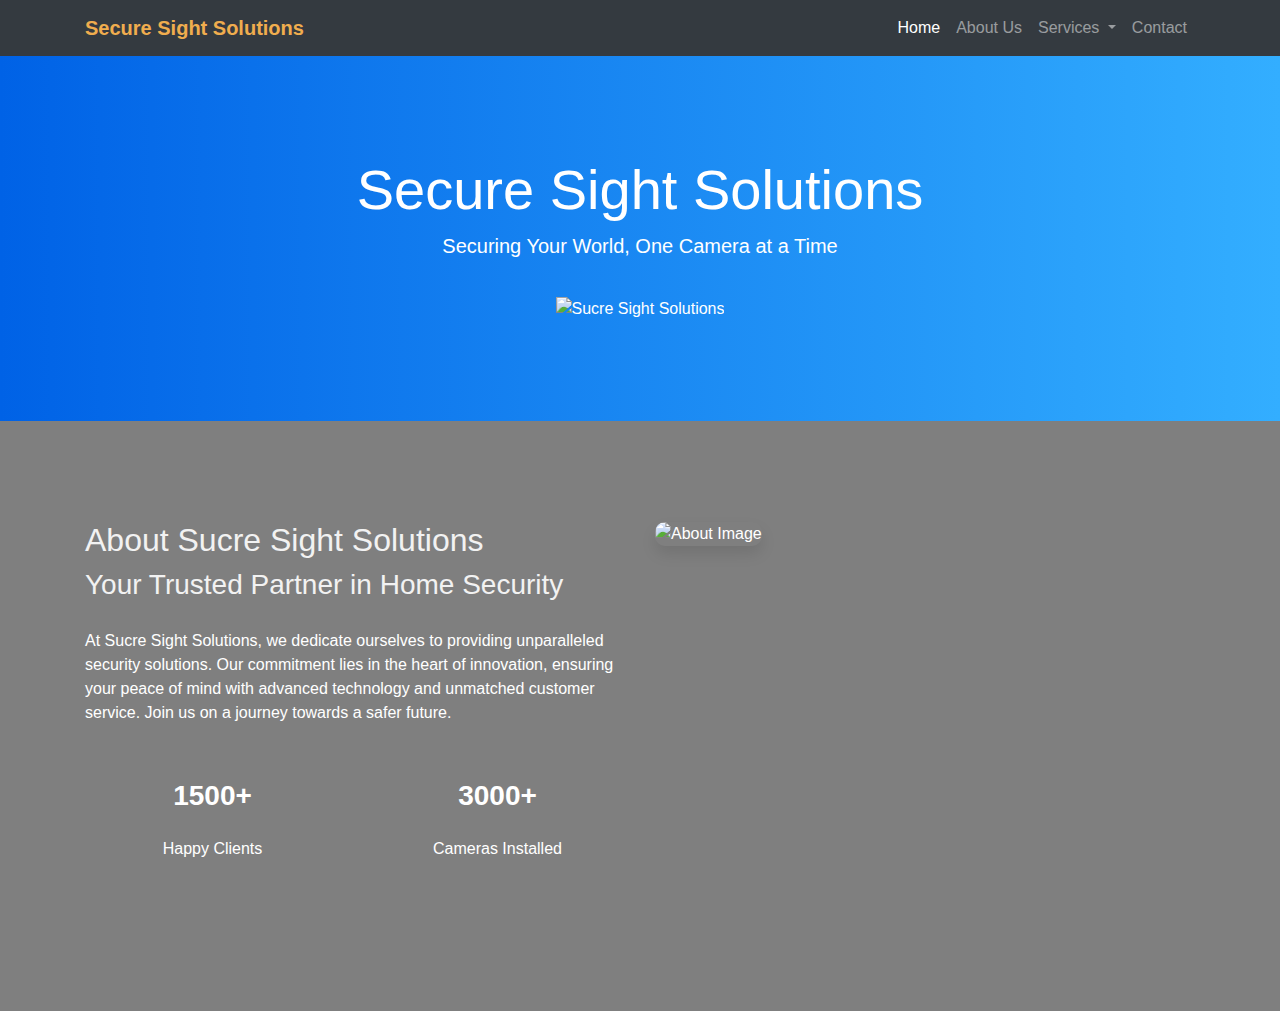
==== index.html @ 3a3e3e99 "Add files via upload" ====
<!DOCTYPE html>
<!--[if lt IE 7]>      <html class="no-js lt-ie9 lt-ie8 lt-ie7"> <![endif]-->
<!--[if IE 7]>         <html class="no-js lt-ie9 lt-ie8"> <![endif]-->
<!--[if IE 8]>         <html class="no-js lt-ie9"> <![endif]-->
<!--[if gt IE 8]>      <html class="no-js"> <!--<![endif]-->
<html>
    <head>
        <meta charset="utf-8">
        <meta http-equiv="X-UA-Compatible" content="IE=edge">
        <title>Homepage</title>
        <meta name="description" content="">
        <meta name="viewport" content="width=device-width, initial-scale=1">
        <link rel="stylesheet" href="style.css">
        <link rel="stylesheet" href="https://stackpath.bootstrapcdn.com/bootstrap/4.5.2/css/bootstrap.min.css">

    </head>
    <body>

        <nav class="navbar navbar-expand-lg navbar-dark bg-dark sticky-top">
        <div class="container">
            <a class="navbar-brand" href="#">Secure Sight Solutions</a>
            <button class="navbar-toggler" type="button" data-toggle="collapse" data-target="#navbarNavAltMarkup" aria-controls="navbarNavAltMarkup" aria-expanded="false" aria-label="Toggle navigation">
            <span class="navbar-toggler-icon"></span>
            </button>
            <div class="collapse navbar-collapse" id="navbarNavAltMarkup">
            <div class="navbar-nav ml-auto">
                <a class="nav-item nav-link active" href="#">Home <span class="sr-only">(current)</span></a>
                <a class="nav-item nav-link" href="#">About Us</a>
                <li class="nav-item dropdown">
                <a class="nav-link dropdown-toggle" href="#" id="navbarDropdownMenuLink" role="button" data-toggle="dropdown" aria-haspopup="true" aria-expanded="false">
                    Services
                </a>
                <div class="dropdown-menu" aria-labelledby="navbarDropdownMenuLink">
                    <a class="dropdown-item" href="#">Installation</a>
                    <a class="dropdown-item" href="#">Maintenance</a>
                    <a class="dropdown-item" href="#">Consultation</a>
                </div>
                </li>
                <a class="nav-item nav-link" href="#">Contact</a>
            </div>
            </div>
        </div>
        </nav>
<header class="hero-section">
  <div class="container text-center">
    <h1 class="display-4">Secure Sight Solutions</h1>
    <p class="lead">Securing Your World, One Camera at a Time</p>
    <img src="your-image-url.jpg" alt="Sucre Sight Solutions" class="img-fluid">
  </div>
</header>

<section id="about" class="about-section">
  <div class="container">
    <div class="row">
      <div class="col-lg-6 d-flex flex-column justify-content-center about-content">
        <h2>About Sucre Sight Solutions</h2>
        <h3>Your Trusted Partner in Home Security</h3>
        <p>At Sucre Sight Solutions, we dedicate ourselves to providing unparalleled security solutions. Our commitment lies in the heart of innovation, ensuring your peace of mind with advanced technology and unmatched customer service. Join us on a journey towards a safer future.</p>
        <div class="row counters">
          <div class="col">
            <i class="fas fa-user-shield fa-2x"></i>
            <div class="count-data">1500+</div>
            <p>Happy Clients</p>
          </div>
          <div class="col">
            <i class="fas fa-video fa-2x"></i>
            <div class="count-data">3000+</div>
            <p>Cameras Installed</p>
          </div>
        </div>
      </div>
      <div class="col-lg-6 about-img">
        <img src="path-to-your-image.jpg" alt="About Image" class="img-fluid">
      </div>
    </div>
  </div>
</section>



    


            
    <script src="https://code.jquery.com/jquery-3.5.1.slim.min.js"></script>
    <script src="https://cdn.jsdelivr.net/npm/@popperjs/core@2.5.2/dist/umd/popper.min.js"></script>
    <script src="https://stackpath.bootstrapcdn.com/bootstrap/4.5.2/js/bootstrap.min.js">

</script>    </body>
</html>
---- style.css ----
.navbar-brand {
    font-weight: bold;
    color: #f0ad4e !important;
    /* Customize the brand color */
}

.nav-link {
    font-weight: 500;
}

.navbar-dark .navbar-nav .nav-link {
    color: rgba(255, 255, 255, .8);
}

.navbar-dark .navbar-nav .nav-link:hover,
.navbar-dark .navbar-nav .nav-link:focus {
    color: rgba(255, 255, 255, .9);
}

.dropdown-menu {
    border: 0;
    box-shadow: 0 4px 8px rgba(0, 0, 0, .1);
}

.hero-section {
    padding: 100px 0;
    background: #007bff;
    /* Fallback color */
    background: linear-gradient(to right, #0062E6, #33AEFF);
    color: #fff;
}

.hero-section img {
    max-width: 100%;
    height: auto;
    margin-top: 20px;
}

@media (max-width: 768px) {
    .hero-section {
        padding: 50px 0;
    }
}

#hero {
    background: url('your-image-url.jpg') no-repeat center center;
    background-size: cover;
    height: 100vh;
    color: #fff;
}

.container {
    max-width: 900px;
}

.display-4,
.lead {
    color: #fff;
}

.btn-primary {
    background-color: #007bff;
    border: none;
    padding: 10px 20px;
}

.about-section {
    background: linear-gradient(rgba(0, 0, 0, 0.5), rgba(0, 0, 0, 0.5)), url('path-to-your-background-image.jpg') fixed center center;
    background-size: cover;
    padding: 100px 0;
    color: #fff;
}

.about-content h2,
.about-content h3 {
    color: #f2f2f2;
}

.about-content p {
    margin: 20px 0;
    font-size: 16px;
    line-height: 24px;
}

.counters {
    padding: 20px 0;
    display: flex;
}

.counters .col {
    text-align: center;
    margin: 10px 0;
}

.counters .col i {
    color: #f2f2f2;
    margin-bottom: 10px;
}

.count-data {
    font-size: 28px;
    font-weight: bold;
}

.about-img img {
    max-width: 100%;
    border-radius: 10px;
    box-shadow: 0 8px 15px rgba(0, 0, 0, 0.1);
}
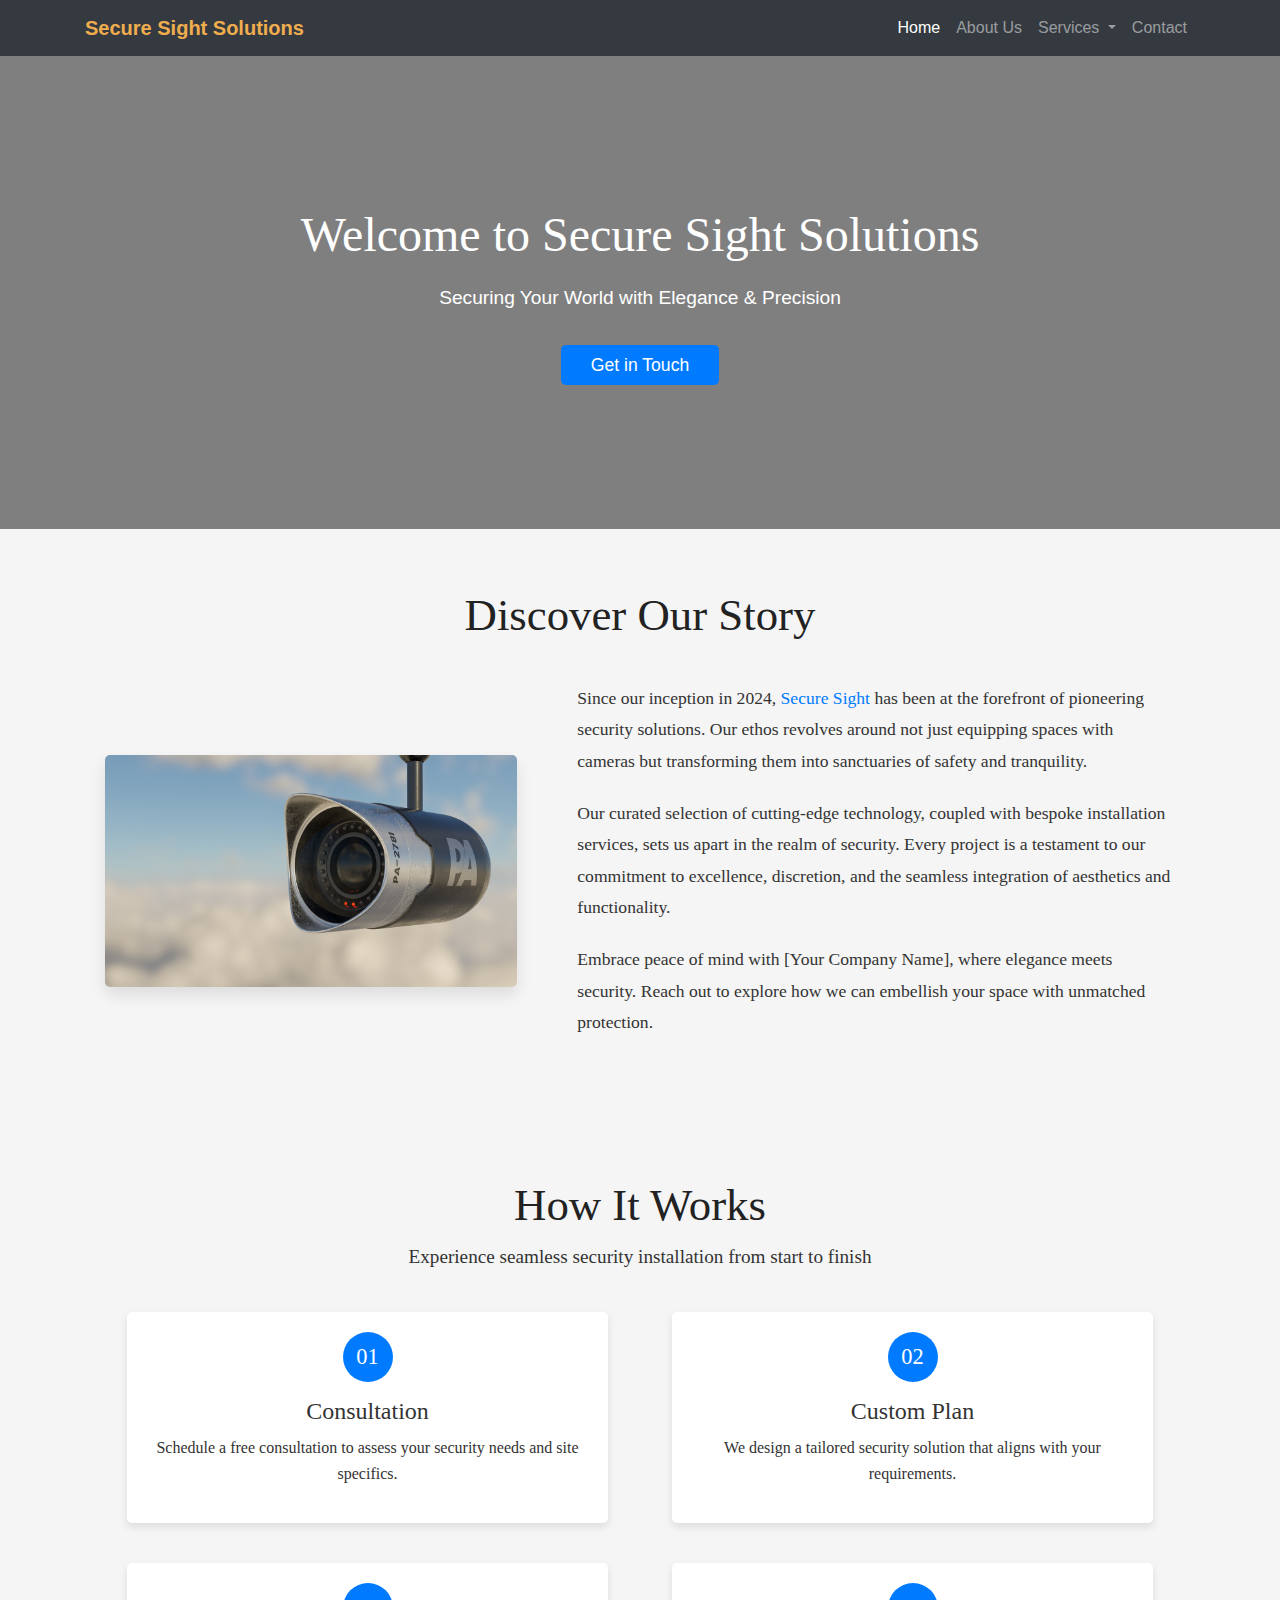
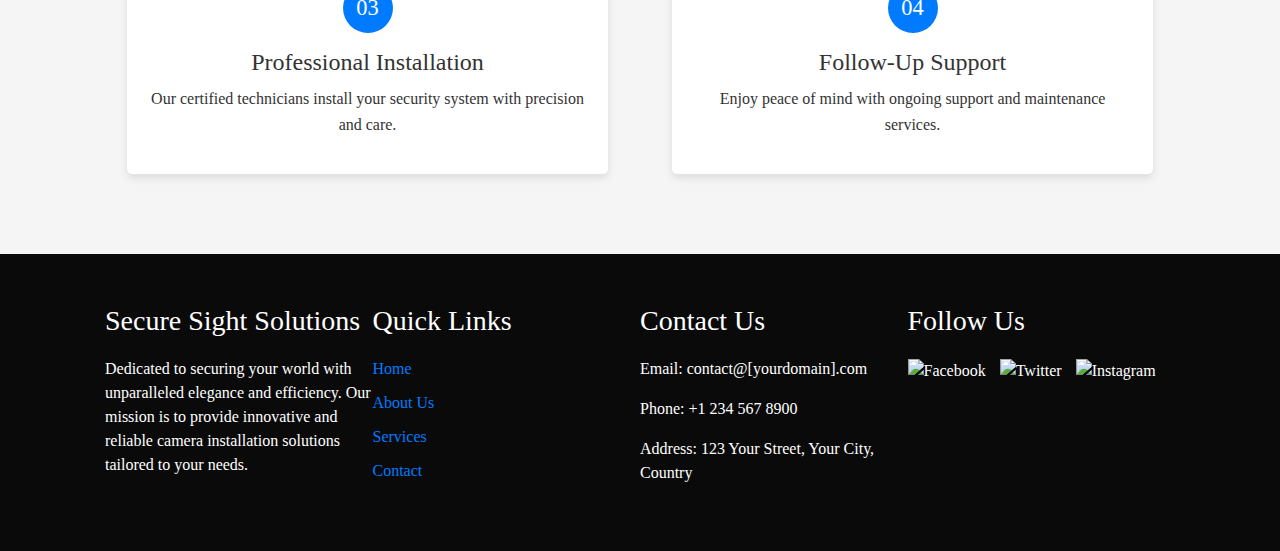
==== commit ad92b58e: "Add files via upload" ====
--- a/index.html
+++ b/index.html
@@ -41,41 +41,100 @@
             </div>
         </div>
         </nav>
-<header class="hero-section">
-  <div class="container text-center">
-    <h1 class="display-4">Secure Sight Solutions</h1>
-    <p class="lead">Securing Your World, One Camera at a Time</p>
-    <img src="your-image-url.jpg" alt="Sucre Sight Solutions" class="img-fluid">
+<section class="elegant-hero-section">
+  <div class="elegant-hero-container">
+    <div class="elegant-hero-content">
+      <h1>Welcome to Secure Sight Solutions</h1>
+      <p>Securing Your World with Elegance & Precision</p>
+      <a href="#contact" class="hero-cta">Get in Touch</a>
+    </div>
   </div>
-</header>
+</section>
 
-<section id="about" class="about-section">
-  <div class="container">
-    <div class="row">
-      <div class="col-lg-6 d-flex flex-column justify-content-center about-content">
-        <h2>About Sucre Sight Solutions</h2>
-        <h3>Your Trusted Partner in Home Security</h3>
-        <p>At Sucre Sight Solutions, we dedicate ourselves to providing unparalleled security solutions. Our commitment lies in the heart of innovation, ensuring your peace of mind with advanced technology and unmatched customer service. Join us on a journey towards a safer future.</p>
-        <div class="row counters">
-          <div class="col">
-            <i class="fas fa-user-shield fa-2x"></i>
-            <div class="count-data">1500+</div>
-            <p>Happy Clients</p>
-          </div>
-          <div class="col">
-            <i class="fas fa-video fa-2x"></i>
-            <div class="count-data">3000+</div>
-            <p>Cameras Installed</p>
-          </div>
-        </div>
+
+
+<section class="elegant-about-section">
+  <div class="elegant-container">
+    <div class="elegant-about-header">
+      <h2>Discover Our Story</h2>
+    </div>
+    <div class="elegant-about-body">
+      <div class="elegant-about-img">
+        <img src="cctv.jpg" alt="Premium Camera Installation">
       </div>
-      <div class="col-lg-6 about-img">
-        <img src="path-to-your-image.jpg" alt="About Image" class="img-fluid">
+      <div class="elegant-about-text">
+        <p>Since our inception in 2024, <strong>Secure Sight</strong> has been at the forefront of pioneering security solutions. Our ethos revolves around not just equipping spaces with cameras but transforming them into sanctuaries of safety and tranquility.</p>
+        <p>Our curated selection of cutting-edge technology, coupled with bespoke installation services, sets us apart in the realm of security. Every project is a testament to our commitment to excellence, discretion, and the seamless integration of aesthetics and functionality.</p>
+        <p>Embrace peace of mind with [Your Company Name], where elegance meets security. Reach out to explore how we can embellish your space with unmatched protection.</p>
       </div>
     </div>
   </div>
 </section>
 
+
+<section class="elegant-how-it-works-section">
+  <div class="elegant-container">
+    <div class="elegant-section-header">
+      <h2>How It Works</h2>
+      <p>Experience seamless security installation from start to finish</p>
+    </div>
+    <div class="elegant-steps-container">
+      <div class="elegant-step">
+        <span class="step-number">01</span>
+        <h3>Consultation</h3>
+        <p>Schedule a free consultation to assess your security needs and site specifics.</p>
+      </div>
+      <div class="elegant-step">
+        <span class="step-number">02</span>
+        <h3>Custom Plan</h3>
+        <p>We design a tailored security solution that aligns with your requirements.</p>
+      </div>
+      <div class="elegant-step">
+        <span class="step-number">03</span>
+        <h3>Professional Installation</h3>
+        <p>Our certified technicians install your security system with precision and care.</p>
+      </div>
+      <div class="elegant-step">
+        <span class="step-number">04</span>
+        <h3>Follow-Up Support</h3>
+        <p>Enjoy peace of mind with ongoing support and maintenance services.</p>
+      </div>
+    </div>
+  </div>
+</section>
+
+
+<footer class="elegant-footer">
+  <div class="footer-container">
+    <div class="footer-about">
+      <h3>Secure Sight Solutions</h3>
+      <p>Dedicated to securing your world with unparalleled elegance and efficiency. Our mission is to provide innovative and reliable camera installation solutions tailored to your needs.</p>
+    </div>
+    <div class="footer-links">
+      <h3>Quick Links</h3>
+      <ul>
+        <li><a href="#home">Home</a></li>
+        <li><a href="#about">About Us</a></li>
+        <li><a href="#services">Services</a></li>
+        <li><a href="#contact">Contact</a></li>
+      </ul>
+    </div>
+    <div class="footer-contact">
+      <h3>Contact Us</h3>
+      <p>Email: contact@[yourdomain].com</p>
+      <p>Phone: +1 234 567 8900</p>
+      <p>Address: 123 Your Street, Your City, Country</p>
+    </div>
+    <div class="footer-social">
+      <h3>Follow Us</h3>
+      <div class="social-icons">
+        <a href="#facebook" class="facebook-icon"><img src="path-to-facebook-icon.png" alt="Facebook"></a>
+        <a href="#twitter" class="twitter-icon"><img src="path-to-twitter-icon.png" alt="Twitter"></a>
+        <a href="#instagram" class="instagram-icon"><img src="path-to-instagram-icon.png" alt="Instagram"></a>
+      </div>
+    </div>
+  </div>
+</footer>
 
 
     
--- a/style.css
+++ b/style.css
@@ -22,88 +22,294 @@
     box-shadow: 0 4px 8px rgba(0, 0, 0, .1);
 }
 
-.hero-section {
-    padding: 100px 0;
-    background: #007bff;
-    /* Fallback color */
-    background: linear-gradient(to right, #0062E6, #33AEFF);
-    color: #fff;
-}
-
-.hero-section img {
+/* hero section */
+.elegant-hero-section {
+    background: url('path-to-your-hero-background.jpg') no-repeat center center/cover;
+    color: #ffffff;
+    text-align: center;
+    padding: 150px 0;
+    position: relative;
+}
+
+.elegant-hero-section::before {
+    content: '';
+    position: absolute;
+    top: 0;
+    right: 0;
+    bottom: 0;
+    left: 0;
+    background: rgba(0, 0, 0, 0.5);
+    /* Dark overlay for better readability */
+}
+
+.elegant-hero-container {
+    position: relative;
+    z-index: 1;
+    max-width: 1100px;
+    margin: auto;
+    padding: 0 15px;
+}
+
+.elegant-hero-content h1 {
+    font-family: 'Georgia', serif;
+    font-size: 3rem;
+    margin-bottom: 20px;
+}
+
+.elegant-hero-content p {
+    font-size: 1.2rem;
+    margin-bottom: 40px;
+    font-weight: 300;
+}
+
+.hero-cta {
+    font-size: 1.1rem;
+    background-color: #007bff;
+    /* Accent color */
+    color: #ffffff;
+    padding: 10px 30px;
+    border-radius: 5px;
+    text-decoration: none;
+    transition: background-color 0.3s ease;
+}
+
+.hero-cta:hover {
+    background-color: #0056b3;
+    /* Darker shade for hover effect */
+}
+
+@media screen and (max-width: 768px) {
+    .elegant-hero-content h1 {
+        font-size: 2.5rem;
+    }
+
+    .elegant-hero-content p {
+        font-size: 1rem;
+    }
+}
+
+/* About Section */
+.elegant-about-section {
+    background-color: #f5f5f5;
+    /* Soft, elegant background */
+    color: #333;
+    /* Soft contrast for readability */
+    padding: 60px 0;
+    font-family: 'Georgia', serif;
+    /* High-quality, elegant font */
+}
+
+.elegant-container {
+    max-width: 1100px;
+    margin: auto;
+    padding: 0 15px;
+}
+
+.elegant-about-header h2 {
+    font-size: 2.8rem;
+    margin-bottom: 40px;
+    text-align: center;
+    color: #222;
+    /* Darker shade for emphasis */
+}
+
+.elegant-about-body {
+    display: flex;
+    align-items: center;
+    gap: 60px;
+}
+
+.elegant-about-img img {
     max-width: 100%;
+    border-radius: 5px;
+    /* Subtle rounding for a refined look */
+    box-shadow: 0 8px 16px rgba(0, 0, 0, 0.1);
+    /* Soft shadow for depth */
+}
+
+.elegant-about-text p {
+    font-size: 1.1rem;
+    line-height: 1.8;
+    margin-bottom: 20px;
+}
+
+.elegant-about-text p strong {
+    font-weight: normal;
+    color: #007bff;
+    /* Accent color for brand elements */
+}
+
+@media screen and (max-width: 992px) {
+    .elegant-about-body {
+        flex-direction: column;
+        text-align: center;
+    }
+
+    .elegant-about-img {
+        margin-bottom: 30px;
+    }
+}
+
+/* How it works */
+
+.elegant-how-it-works-section {
+    background-color: #f5f5f5;
+    color: #333;
+    padding: 60px 0;
+    font-family: 'Georgia', serif;
+}
+
+.elegant-container {
+    max-width: 1100px;
+    margin: auto;
+    padding: 0 15px;
+}
+
+.elegant-section-header h2 {
+    font-size: 2.8rem;
+    color: #222;
+    text-align: center;
+    margin-bottom: 10px;
+}
+
+.elegant-section-header p {
+    font-size: 1.2rem;
+    text-align: center;
+    margin-bottom: 40px;
+}
+
+.elegant-steps-container {
+    display: flex;
+    flex-wrap: wrap;
+    justify-content: space-around;
+    gap: 20px;
+}
+
+.elegant-step {
+    flex-basis: 45%;
+    /* Adjust based on preference */
+    text-align: center;
+    padding: 20px;
+    background-color: #ffffff;
+    border-radius: 5px;
+    box-shadow: 0 4px 8px rgba(0, 0, 0, 0.1);
+    margin-bottom: 20px;
+}
+
+.step-number {
+    display: inline-block;
+    width: 50px;
+    height: 50px;
+    line-height: 50px;
+    border-radius: 50%;
+    background-color: #007bff;
+    /* Accent color */
+    color: #ffffff;
+    font-size: 1.4rem;
+    margin-bottom: 15px;
+}
+
+.elegant-step h3 {
+    font-size: 1.5rem;
+    margin-bottom: 10px;
+}
+
+.elegant-step p {
+    font-size: 1rem;
+    line-height: 1.6;
+}
+
+@media screen and (max-width: 768px) {
+    .elegant-steps-container {
+        flex-direction: column;
+        align-items: center;
+    }
+
+    .elegant-step {
+        flex-basis: 80%;
+        /* Adjust for mobile */
+    }
+}
+
+/*footer*/
+
+.elegant-footer {
+    background-color: #0A0A0A;
+    color: #FFFFFF;
+    padding: 50px 0;
+    font-family: 'Georgia', serif;
+}
+
+.footer-container {
+    display: flex;
+    justify-content: space-between;
+    max-width: 1100px;
+    margin: auto;
+    padding: 0 15px;
+}
+
+.footer-about,
+.footer-links,
+.footer-contact,
+.footer-social {
+    flex: 1;
+}
+
+.footer-about h3,
+.footer-links h3,
+.footer-contact h3,
+.footer-social h3 {
+    margin-bottom: 20px;
+    color: #FFFFFF;
+}
+
+.footer-links ul,
+.footer-social .social-icons {
+    list-style: none;
+    padding: 0;
+}
+
+.footer-links ul li,
+.footer-social .social-icons a {
+    margin-bottom: 10px;
+    color: #FFFFFF;
+    text-decoration: none;
+    transition: color 0.3s ease;
+}
+
+.footer-social .social-icons a {
+    display: inline-block;
+    margin-right: 10px;
+}
+
+.footer-social .social-icons img {
+    width: 24px;
+    /* Adjust based on your icon size */
     height: auto;
-    margin-top: 20px;
-}
-
-@media (max-width: 768px) {
-    .hero-section {
-        padding: 50px 0;
-    }
-}
-
-#hero {
-    background: url('your-image-url.jpg') no-repeat center center;
-    background-size: cover;
-    height: 100vh;
-    color: #fff;
-}
-
-.container {
-    max-width: 900px;
-}
-
-.display-4,
-.lead {
-    color: #fff;
-}
-
-.btn-primary {
-    background-color: #007bff;
-    border: none;
-    padding: 10px 20px;
-}
-
-.about-section {
-    background: linear-gradient(rgba(0, 0, 0, 0.5), rgba(0, 0, 0, 0.5)), url('path-to-your-background-image.jpg') fixed center center;
-    background-size: cover;
-    padding: 100px 0;
-    color: #fff;
-}
-
-.about-content h2,
-.about-content h3 {
-    color: #f2f2f2;
-}
-
-.about-content p {
-    margin: 20px 0;
-    font-size: 16px;
-    line-height: 24px;
-}
-
-.counters {
-    padding: 20px 0;
-    display: flex;
-}
-
-.counters .col {
-    text-align: center;
-    margin: 10px 0;
-}
-
-.counters .col i {
-    color: #f2f2f2;
-    margin-bottom: 10px;
-}
-
-.count-data {
-    font-size: 28px;
-    font-weight: bold;
-}
-
-.about-img img {
-    max-width: 100%;
-    border-radius: 10px;
-    box-shadow: 0 8px 15px rgba(0, 0, 0, 0.1);
+}
+
+.footer-links ul li a:hover,
+.footer-social .social-icons a:hover {
+    color: #007BFF;
+    /* Accent color for hover effects */
+}
+
+@media screen and (max-width: 768px) {
+    .footer-container {
+        flex-direction: column;
+        align-items: center;
+        text-align: center;
+    }
+
+    .footer-about,
+    .footer-links,
+    .footer-contact,
+    .footer-social {
+        margin-bottom: 30px;
+    }
+
+    .footer-social .social-icons a {
+        margin: 0 5px;
+        /* Adjust for better spacing on smaller screens */
+    }
 }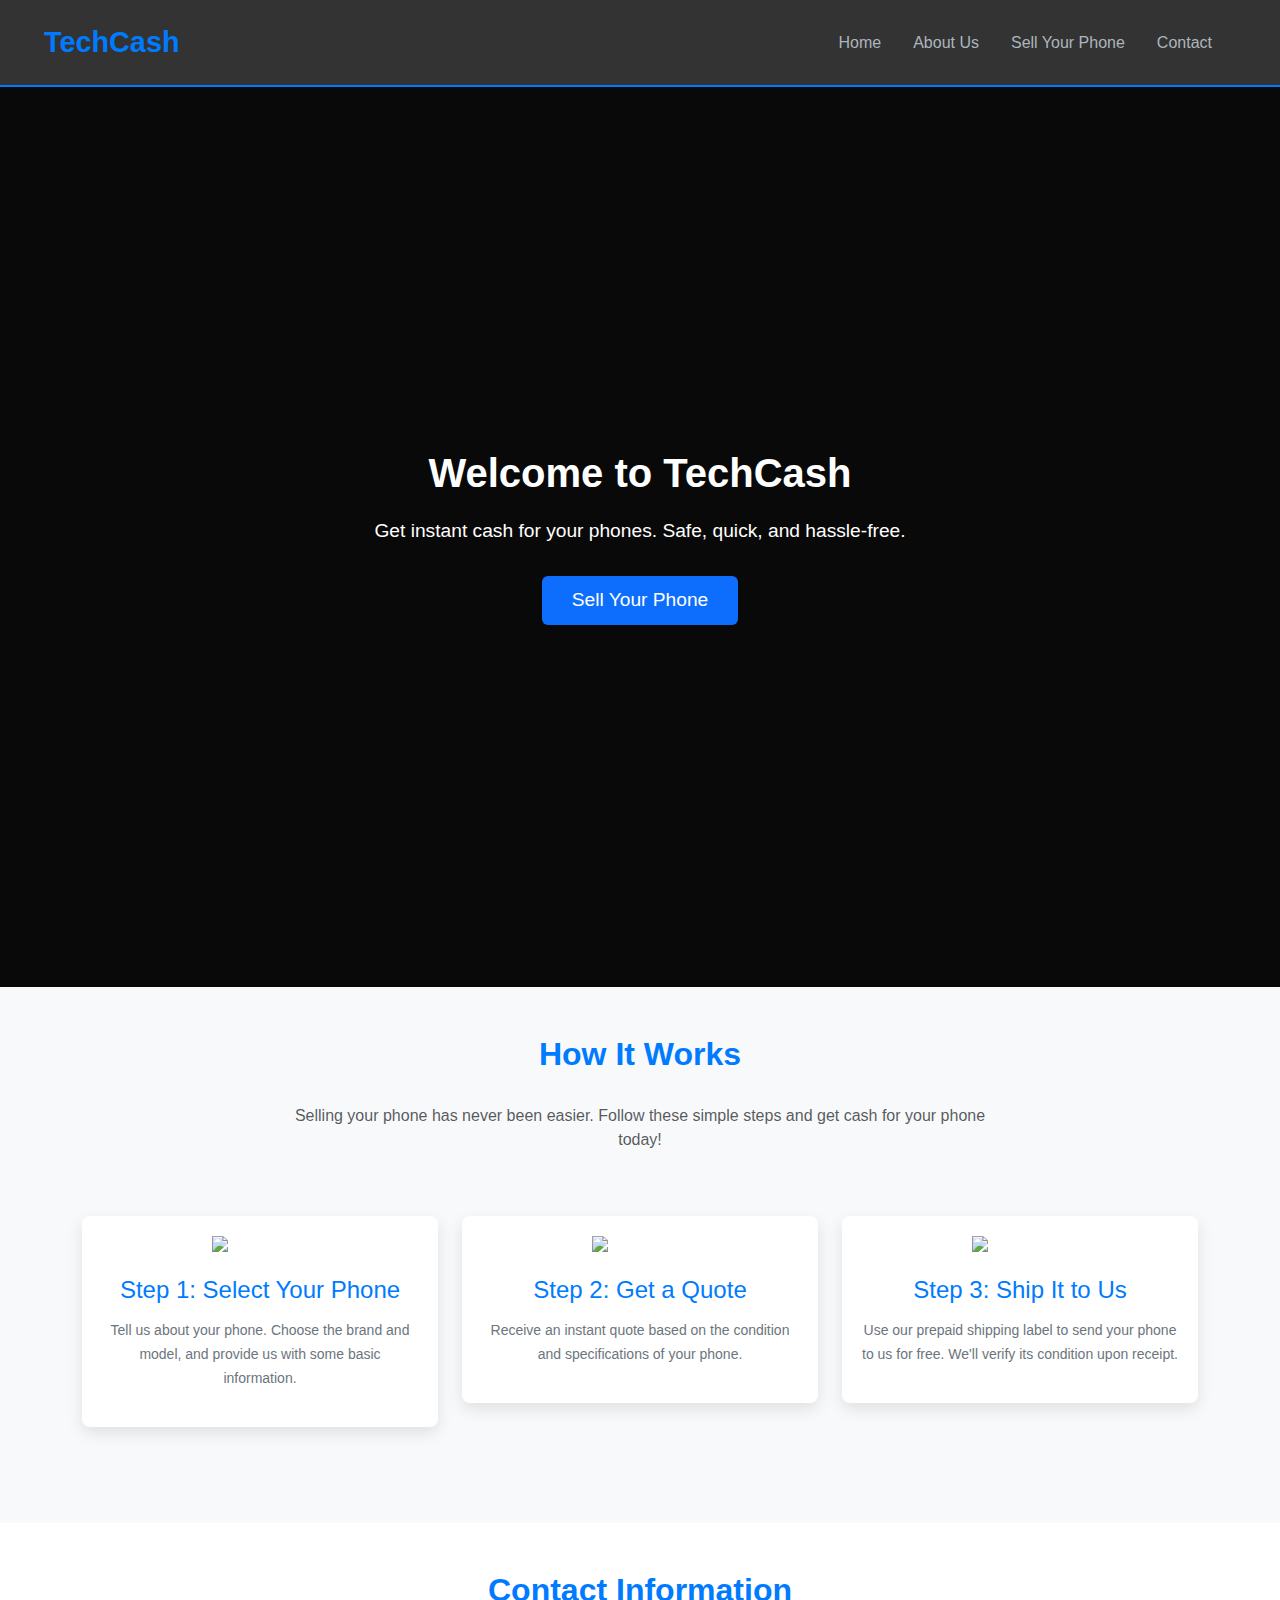
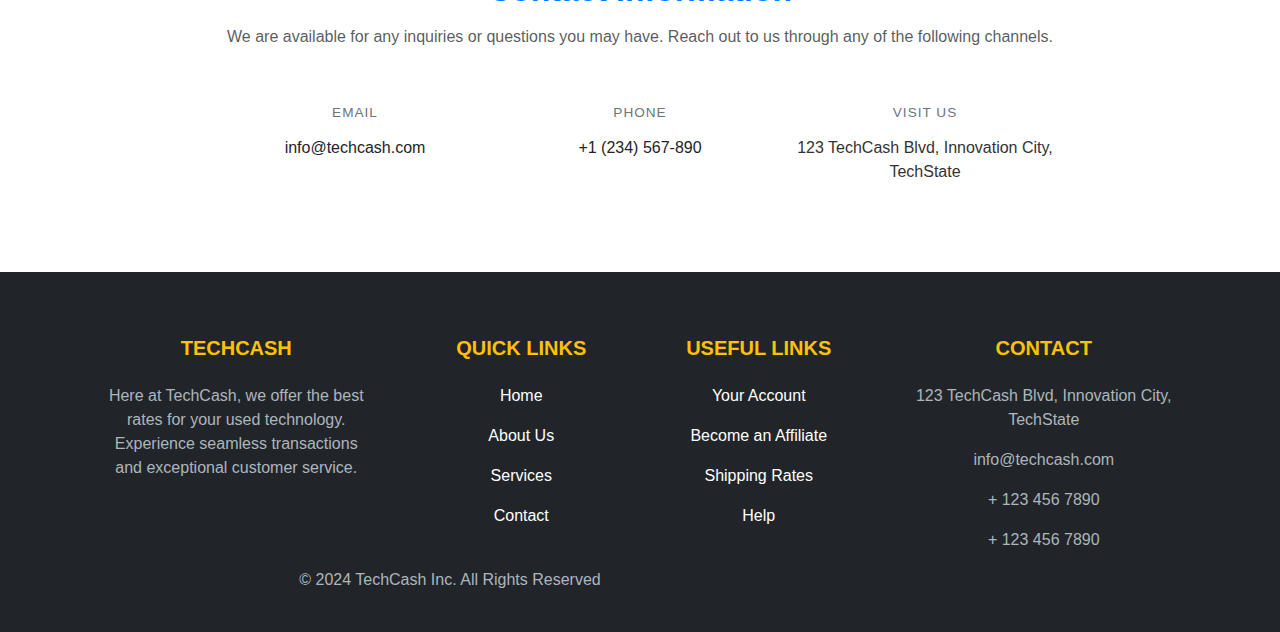
==== commit a578c3b4: "Add files via upload" ====
--- a/index.html
+++ b/index.html
@@ -1,149 +1,205 @@
 <!DOCTYPE html>
-<!--[if lt IE 7]>      <html class="no-js lt-ie9 lt-ie8 lt-ie7"> <![endif]-->
-<!--[if IE 7]>         <html class="no-js lt-ie9 lt-ie8"> <![endif]-->
-<!--[if IE 8]>         <html class="no-js lt-ie9"> <![endif]-->
-<!--[if gt IE 8]>      <html class="no-js"> <!--<![endif]-->
-<html>
-    <head>
-        <meta charset="utf-8">
-        <meta http-equiv="X-UA-Compatible" content="IE=edge">
-        <title>Homepage</title>
-        <meta name="description" content="">
-        <meta name="viewport" content="width=device-width, initial-scale=1">
-        <link rel="stylesheet" href="style.css">
-        <link rel="stylesheet" href="https://stackpath.bootstrapcdn.com/bootstrap/4.5.2/css/bootstrap.min.css">
-
-    </head>
-    <body>
-
-        <nav class="navbar navbar-expand-lg navbar-dark bg-dark sticky-top">
-        <div class="container">
-            <a class="navbar-brand" href="#">Secure Sight Solutions</a>
-            <button class="navbar-toggler" type="button" data-toggle="collapse" data-target="#navbarNavAltMarkup" aria-controls="navbarNavAltMarkup" aria-expanded="false" aria-label="Toggle navigation">
-            <span class="navbar-toggler-icon"></span>
-            </button>
-            <div class="collapse navbar-collapse" id="navbarNavAltMarkup">
-            <div class="navbar-nav ml-auto">
-                <a class="nav-item nav-link active" href="#">Home <span class="sr-only">(current)</span></a>
-                <a class="nav-item nav-link" href="#">About Us</a>
-                <li class="nav-item dropdown">
-                <a class="nav-link dropdown-toggle" href="#" id="navbarDropdownMenuLink" role="button" data-toggle="dropdown" aria-haspopup="true" aria-expanded="false">
-                    Services
-                </a>
-                <div class="dropdown-menu" aria-labelledby="navbarDropdownMenuLink">
-                    <a class="dropdown-item" href="#">Installation</a>
-                    <a class="dropdown-item" href="#">Maintenance</a>
-                    <a class="dropdown-item" href="#">Consultation</a>
-                </div>
-                </li>
-                <a class="nav-item nav-link" href="#">Contact</a>
-            </div>
-            </div>
-        </div>
-        </nav>
-<section class="elegant-hero-section">
-  <div class="elegant-hero-container">
-    <div class="elegant-hero-content">
-      <h1>Welcome to Secure Sight Solutions</h1>
-      <p>Securing Your World with Elegance & Precision</p>
-      <a href="#contact" class="hero-cta">Get in Touch</a>
+<html lang="en">
+<head>
+    <meta charset="UTF-8">
+    <meta name="viewport" content="width=device-width, initial-scale=1.0">
+    <title>TechCash</title>
+    <!-- Bootstrap CSS -->
+    <link href="https://cdn.jsdelivr.net/npm/bootstrap@5.3.3/dist/css/bootstrap.min.css" rel="stylesheet" integrity="sha384-QWTKZyjpPEjISv5WaRU9OFeRpok6YctnYmDr5pNlyT2bRjXh0JMhjY6hW+ALEwIH" crossorigin="anonymous">
+    <link rel="stylesheet" href="style.css">
+</head>
+<body>
+
+<nav class="navbar navbar-expand-lg">
+  <div class="container-fluid">
+    <a class="navbar-brand" href="#">TechCash</a>
+    <button class="navbar-toggler" type="button" data-bs-toggle="collapse" data-bs-target="#navbarNavDropdown" aria-controls="navbarNavDropdown" aria-expanded="false" aria-label="Toggle navigation">
+      <span class="navbar-toggler-icon"></span>
+    </button>
+    <div class="collapse navbar-collapse" id="navbarNavDropdown">
+      <ul class="navbar-nav">
+        <li class="nav-item">
+          <a class="nav-link active" aria-current="page" href="#">Home</a>
+        </li>
+        <li class="nav-item">
+          <a class="nav-link" href="#">About Us</a>
+        </li>
+        <li class="nav-item">
+          <a class="nav-link" href="#">Sell Your Phone</a>
+        </li>
+        <li class="nav-item">
+          <a class="nav-link" href="contact.html">Contact</a>
+        </li>
+      </ul>
     </div>
   </div>
+</nav>
+
+
+
+<div class="hero-section">
+    <h1>Welcome to TechCash</h1>
+    <p>Get instant cash for your phones. Safe, quick, and hassle-free.</p>
+    <a href="#" class="btn btn-primary">Sell Your Phone</a>
+</div>
+
+
+<section id="how-it-works" class="py-5">
+    <div class="container">
+        <div class="row justify-content-center mb-5">
+            <div class="col-md-8 text-center">
+                <h2 class="font-weight-bold">How It Works</h2>
+                <p class="text-muted">Selling your phone has never been easier. Follow these simple steps and get cash for your phone today!</p>
+            </div>
+        </div>
+        <div class="row text-center">
+            <div class="col-md-4 mb-5">
+                <div class="icon-box">
+                    <img src="path_to_your_icon/step1-icon.png" alt="Step 1 Icon" class="mb-3" style="width: 80px;">
+                    <h4>Step 1: Select Your Phone</h4>
+                    <p>Tell us about your phone. Choose the brand and model, and provide us with some basic information.</p>
+                </div>
+            </div>
+            <div class="col-md-4 mb-5">
+                <div class="icon-box">
+                    <img src="path_to_your_icon/step2-icon.png" alt="Step 2 Icon" class="mb-3" style="width: 80px;">
+                    <h4>Step 2: Get a Quote</h4>
+                    <p>Receive an instant quote based on the condition and specifications of your phone.</p>
+                </div>
+            </div>
+            <div class="col-md-4 mb-5">
+                <div class="icon-box">
+                    <img src="path_to_your_icon/step3-icon.png" alt="Step 3 Icon" class="mb-3" style="width: 80px;">
+                    <h4>Step 3: Ship It to Us</h4>
+                    <p>Use our prepaid shipping label to send your phone to us for free. We'll verify its condition upon receipt.</p>
+                </div>
+            </div>
+           
+        </div>
+    </div>
 </section>
 
-
-
-<section class="elegant-about-section">
-  <div class="elegant-container">
-    <div class="elegant-about-header">
-      <h2>Discover Our Story</h2>
-    </div>
-    <div class="elegant-about-body">
-      <div class="elegant-about-img">
-        <img src="cctv.jpg" alt="Premium Camera Installation">
-      </div>
-      <div class="elegant-about-text">
-        <p>Since our inception in 2024, <strong>Secure Sight</strong> has been at the forefront of pioneering security solutions. Our ethos revolves around not just equipping spaces with cameras but transforming them into sanctuaries of safety and tranquility.</p>
-        <p>Our curated selection of cutting-edge technology, coupled with bespoke installation services, sets us apart in the realm of security. Every project is a testament to our commitment to excellence, discretion, and the seamless integration of aesthetics and functionality.</p>
-        <p>Embrace peace of mind with [Your Company Name], where elegance meets security. Reach out to explore how we can embellish your space with unmatched protection.</p>
-      </div>
-    </div>
-  </div>
+<section id="lux-contact-info" class="py-5 bg-white">
+    <div class="container text-center">
+        <h2 class="mb-3">Contact Information</h2>
+        <p class="text-muted mb-5">We are available for any inquiries or questions you may have. Reach out to us through any of the following channels.</p>
+        <div class="row justify-content-center">
+            <div class="col-md-3 text-center mb-4">
+                <div class="icon-container mb-2">
+                    <i class="fas fa-envelope text-primary"></i>
+                </div>
+                <h6 class="text-uppercase text-secondary">Email</h6>
+                <p class="font-weight-light"><a href="mailto:info@techcash.com" class="text-decoration-none text-dark">info@techcash.com</a></p>
+            </div>
+            <div class="col-md-3 text-center mb-4">
+                <div class="icon-container mb-2">
+                    <i class="fas fa-phone text-primary"></i>
+                </div>
+                <h6 class="text-uppercase text-secondary">Phone</h6>
+                <p class="font-weight-light"><a href="tel:+1234567890" class="text-decoration-none text-dark">+1 (234) 567-890</a></p>
+            </div>
+            <div class="col-md-3 text-center mb-4">
+                <div class="icon-container mb-2">
+                    <i class="fas fa-map-marker-alt text-primary"></i>
+                </div>
+                <h6 class="text-uppercase text-secondary">Visit Us</h6>
+                <p class="font-weight-light">123 TechCash Blvd, Innovation City, TechState</p>
+            </div>
+        </div>
+    </div>
 </section>
 
 
-<section class="elegant-how-it-works-section">
-  <div class="elegant-container">
-    <div class="elegant-section-header">
-      <h2>How It Works</h2>
-      <p>Experience seamless security installation from start to finish</p>
-    </div>
-    <div class="elegant-steps-container">
-      <div class="elegant-step">
-        <span class="step-number">01</span>
-        <h3>Consultation</h3>
-        <p>Schedule a free consultation to assess your security needs and site specifics.</p>
-      </div>
-      <div class="elegant-step">
-        <span class="step-number">02</span>
-        <h3>Custom Plan</h3>
-        <p>We design a tailored security solution that aligns with your requirements.</p>
-      </div>
-      <div class="elegant-step">
-        <span class="step-number">03</span>
-        <h3>Professional Installation</h3>
-        <p>Our certified technicians install your security system with precision and care.</p>
-      </div>
-      <div class="elegant-step">
-        <span class="step-number">04</span>
-        <h3>Follow-Up Support</h3>
-        <p>Enjoy peace of mind with ongoing support and maintenance services.</p>
-      </div>
-    </div>
-  </div>
-</section>
-
-
-<footer class="elegant-footer">
-  <div class="footer-container">
-    <div class="footer-about">
-      <h3>Secure Sight Solutions</h3>
-      <p>Dedicated to securing your world with unparalleled elegance and efficiency. Our mission is to provide innovative and reliable camera installation solutions tailored to your needs.</p>
-    </div>
-    <div class="footer-links">
-      <h3>Quick Links</h3>
-      <ul>
-        <li><a href="#home">Home</a></li>
-        <li><a href="#about">About Us</a></li>
-        <li><a href="#services">Services</a></li>
-        <li><a href="#contact">Contact</a></li>
-      </ul>
-    </div>
-    <div class="footer-contact">
-      <h3>Contact Us</h3>
-      <p>Email: contact@[yourdomain].com</p>
-      <p>Phone: +1 234 567 8900</p>
-      <p>Address: 123 Your Street, Your City, Country</p>
-    </div>
-    <div class="footer-social">
-      <h3>Follow Us</h3>
-      <div class="social-icons">
-        <a href="#facebook" class="facebook-icon"><img src="path-to-facebook-icon.png" alt="Facebook"></a>
-        <a href="#twitter" class="twitter-icon"><img src="path-to-twitter-icon.png" alt="Twitter"></a>
-        <a href="#instagram" class="instagram-icon"><img src="path-to-instagram-icon.png" alt="Instagram"></a>
-      </div>
-    </div>
-  </div>
+
+
+
+<footer class="bg-dark text-white pt-5 pb-4">
+    <div class="container text-center text-md-left">
+        <div class="row text-center text-md-left">
+            <div class="col-md-3 col-lg-3 col-xl-3 mx-auto mt-3">
+                <h5 class="text-uppercase mb-4 font-weight-bold text-warning">TechCash</h5>
+                <p>Here at TechCash, we offer the best rates for your used technology. Experience seamless transactions and exceptional customer service.</p>
+            </div>
+
+            <div class="col-md-2 col-lg-2 col-xl-2 mx-auto mt-3">
+                <h5 class="text-uppercase mb-4 font-weight-bold text-warning">Quick Links</h5>
+                <p>
+                    <a href="#" class="text-white" style="text-decoration: none;">Home</a>
+                </p>
+                <p>
+                    <a href="#" class="text-white" style="text-decoration: none;">About Us</a>
+                </p>
+                <p>
+                    <a href="#" class="text-white" style="text-decoration: none;">Services</a>
+                </p>
+                <p>
+                    <a href="#" class="text-white" style="text-decoration: none;">Contact</a>
+                </p>
+            </div>
+
+            <div class="col-md-3 col-lg-2 col-xl-2 mx-auto mt-3">
+                <h5 class="text-uppercase mb-4 font-weight-bold text-warning">Useful Links</h5>
+                <p>
+                    <a href="#" class="text-white" style="text-decoration: none;">Your Account</a>
+                </p>
+                <p>
+                    <a href="#" class="text-white" style="text-decoration: none;">Become an Affiliate</a>
+                </p>
+                <p>
+                    <a href="#" class="text-white" style="text-decoration: none;">Shipping Rates</a>
+                </p>
+                <p>
+                    <a href="#" class="text-white" style="text-decoration: none;">Help</a>
+                </p>
+            </div>
+
+            <div class="col-md-4 col-lg-3 col-xl-3 mx-auto mt-3">
+                <h5 class="text-uppercase mb-4 font-weight-bold text-warning">Contact</h5>
+                <p>
+                    <i class="fas fa-home mr-3"></i> 123 TechCash Blvd, Innovation City, TechState
+                </p>
+                <p>
+                    <i class="fas fa-envelope mr-3"></i> info@techcash.com
+                </p>
+                <p>
+                    <i class="fas fa-phone mr-3"></i> + 123 456 7890
+                </p>
+                <p>
+                    <i class="fas fa-print mr-3"></i> + 123 456 7890
+                </p>
+            </div>
+        </div>
+
+        <div class="row align-items-center">
+            <div class="col-md-7 col-lg-8">
+                <p class="text-left text-md-left">© 2024 TechCash Inc. All Rights Reserved</p>
+            </div>
+            <div class="col-md-5 col-lg-4">
+                <div class="text-center text-md-right">
+                    <ul class="list-unstyled list-inline">
+                        <li class="list-inline-item">
+                            <a href="#" class="btn-floating btn-sm text-white" style="font-size: 23px;"><i class="fab fa-facebook"></i></a>
+                        </li>
+                        <li class="list-inline-item">
+                            <a href="#" class="btn-floating btn-sm text-white" style="font-size: 23px;"><i class="fab fa-twitter"></i></a>
+                        </li>
+                        <li class="list-inline-item">
+                            <a href="#" class="btn-floating btn-sm text-white" style="font-size: 23px;"><i class="fab fa-google-plus"></i></a>
+                        </li>
+                        <li class="list-inline-item">
+                            <a href="#" class="btn-floating btn-sm text-white" style="font-size: 23px;"><i class="fab fa-linkedin-in"></i></a>
+                        </li>
+                    </ul>
+                </div>
+            </div>
+        </div>
+    </div>
 </footer>
 
 
-    
-
-
-            
-    <script src="https://code.jquery.com/jquery-3.5.1.slim.min.js"></script>
-    <script src="https://cdn.jsdelivr.net/npm/@popperjs/core@2.5.2/dist/umd/popper.min.js"></script>
-    <script src="https://stackpath.bootstrapcdn.com/bootstrap/4.5.2/js/bootstrap.min.js">
-
-</script>    </body>
-</html>+
+
+<script src="https://cdn.jsdelivr.net/npm/@popperjs/core@2.11.8/dist/umd/popper.min.js" integrity="sha384-I7E8VVD/ismYTF4hNIPjVp/Zjvgyol6VFvRkX/vR+Vc4jQkC+hVqc2pM8ODewa9r" crossorigin="anonymous"></script>
+<script src="https://cdn.jsdelivr.net/npm/bootstrap@5.3.3/dist/js/bootstrap.min.js" integrity="sha384-0pUGZvbkm6XF6gxjEnlmuGrJXVbNuzT9qBBavbLwCsOGabYfZo0T0to5eqruptLy" crossorigin="anonymous"></script>
+</body>
+</html>
--- a/style.css
+++ b/style.css
@@ -1,315 +1,244 @@
-.navbar-brand {
-    font-weight: bold;
-    color: #f0ad4e !important;
-    /* Customize the brand color */
-}
-
-.nav-link {
-    font-weight: 500;
-}
-
-.navbar-dark .navbar-nav .nav-link {
-    color: rgba(255, 255, 255, .8);
-}
-
-.navbar-dark .navbar-nav .nav-link:hover,
-.navbar-dark .navbar-nav .nav-link:focus {
-    color: rgba(255, 255, 255, .9);
-}
-
-.dropdown-menu {
-    border: 0;
-    box-shadow: 0 4px 8px rgba(0, 0, 0, .1);
-}
-
-/* hero section */
-.elegant-hero-section {
-    background: url('path-to-your-hero-background.jpg') no-repeat center center/cover;
-    color: #ffffff;
-    text-align: center;
-    padding: 150px 0;
-    position: relative;
-}
-
-.elegant-hero-section::before {
-    content: '';
-    position: absolute;
-    top: 0;
-    right: 0;
-    bottom: 0;
-    left: 0;
-    background: rgba(0, 0, 0, 0.5);
-    /* Dark overlay for better readability */
-}
-
-.elegant-hero-container {
-    position: relative;
-    z-index: 1;
-    max-width: 1100px;
-    margin: auto;
-    padding: 0 15px;
-}
-
-.elegant-hero-content h1 {
-    font-family: 'Georgia', serif;
-    font-size: 3rem;
-    margin-bottom: 20px;
-}
-
-.elegant-hero-content p {
-    font-size: 1.2rem;
-    margin-bottom: 40px;
-    font-weight: 300;
-}
-
-.hero-cta {
-    font-size: 1.1rem;
-    background-color: #007bff;
-    /* Accent color */
-    color: #ffffff;
-    padding: 10px 30px;
-    border-radius: 5px;
-    text-decoration: none;
-    transition: background-color 0.3s ease;
-}
-
-.hero-cta:hover {
-    background-color: #0056b3;
-    /* Darker shade for hover effect */
-}
-
-@media screen and (max-width: 768px) {
-    .elegant-hero-content h1 {
-        font-size: 2.5rem;
-    }
-
-    .elegant-hero-content p {
-        font-size: 1rem;
-    }
-}
-
-/* About Section */
-.elegant-about-section {
-    background-color: #f5f5f5;
-    /* Soft, elegant background */
-    color: #333;
-    /* Soft contrast for readability */
-    padding: 60px 0;
-    font-family: 'Georgia', serif;
-    /* High-quality, elegant font */
-}
-
-.elegant-container {
-    max-width: 1100px;
-    margin: auto;
-    padding: 0 15px;
-}
-
-.elegant-about-header h2 {
-    font-size: 2.8rem;
-    margin-bottom: 40px;
-    text-align: center;
-    color: #222;
-    /* Darker shade for emphasis */
-}
-
-.elegant-about-body {
-    display: flex;
-    align-items: center;
-    gap: 60px;
-}
-
-.elegant-about-img img {
-    max-width: 100%;
-    border-radius: 5px;
-    /* Subtle rounding for a refined look */
-    box-shadow: 0 8px 16px rgba(0, 0, 0, 0.1);
-    /* Soft shadow for depth */
-}
-
-.elegant-about-text p {
-    font-size: 1.1rem;
-    line-height: 1.8;
-    margin-bottom: 20px;
-}
-
-.elegant-about-text p strong {
-    font-weight: normal;
-    color: #007bff;
-    /* Accent color for brand elements */
-}
-
-@media screen and (max-width: 992px) {
-    .elegant-about-body {
-        flex-direction: column;
-        text-align: center;
-    }
-
-    .elegant-about-img {
-        margin-bottom: 30px;
-    }
-}
-
-/* How it works */
-
-.elegant-how-it-works-section {
-    background-color: #f5f5f5;
-    color: #333;
-    padding: 60px 0;
-    font-family: 'Georgia', serif;
-}
-
-.elegant-container {
-    max-width: 1100px;
-    margin: auto;
-    padding: 0 15px;
-}
-
-.elegant-section-header h2 {
-    font-size: 2.8rem;
-    color: #222;
-    text-align: center;
-    margin-bottom: 10px;
-}
-
-.elegant-section-header p {
-    font-size: 1.2rem;
-    text-align: center;
-    margin-bottom: 40px;
-}
-
-.elegant-steps-container {
-    display: flex;
-    flex-wrap: wrap;
-    justify-content: space-around;
-    gap: 20px;
-}
-
-.elegant-step {
-    flex-basis: 45%;
-    /* Adjust based on preference */
-    text-align: center;
-    padding: 20px;
-    background-color: #ffffff;
-    border-radius: 5px;
-    box-shadow: 0 4px 8px rgba(0, 0, 0, 0.1);
-    margin-bottom: 20px;
-}
-
-.step-number {
-    display: inline-block;
-    width: 50px;
-    height: 50px;
-    line-height: 50px;
-    border-radius: 50%;
-    background-color: #007bff;
-    /* Accent color */
-    color: #ffffff;
-    font-size: 1.4rem;
-    margin-bottom: 15px;
-}
-
-.elegant-step h3 {
-    font-size: 1.5rem;
-    margin-bottom: 10px;
-}
-
-.elegant-step p {
-    font-size: 1rem;
-    line-height: 1.6;
-}
-
-@media screen and (max-width: 768px) {
-    .elegant-steps-container {
-        flex-direction: column;
-        align-items: center;
-    }
-
-    .elegant-step {
-        flex-basis: 80%;
-        /* Adjust for mobile */
-    }
-}
-
-/*footer*/
-
-.elegant-footer {
-    background-color: #0A0A0A;
-    color: #FFFFFF;
-    padding: 50px 0;
-    font-family: 'Georgia', serif;
-}
-
-.footer-container {
-    display: flex;
-    justify-content: space-between;
-    max-width: 1100px;
-    margin: auto;
-    padding: 0 15px;
-}
-
-.footer-about,
-.footer-links,
-.footer-contact,
-.footer-social {
-    flex: 1;
-}
-
-.footer-about h3,
-.footer-links h3,
-.footer-contact h3,
-.footer-social h3 {
-    margin-bottom: 20px;
-    color: #FFFFFF;
-}
-
-.footer-links ul,
-.footer-social .social-icons {
-    list-style: none;
-    padding: 0;
-}
-
-.footer-links ul li,
-.footer-social .social-icons a {
-    margin-bottom: 10px;
-    color: #FFFFFF;
-    text-decoration: none;
-    transition: color 0.3s ease;
-}
-
-.footer-social .social-icons a {
-    display: inline-block;
-    margin-right: 10px;
-}
-
-.footer-social .social-icons img {
-    width: 24px;
-    /* Adjust based on your icon size */
-    height: auto;
-}
-
-.footer-links ul li a:hover,
-.footer-social .social-icons a:hover {
-    color: #007BFF;
-    /* Accent color for hover effects */
-}
-
-@media screen and (max-width: 768px) {
-    .footer-container {
-        flex-direction: column;
-        align-items: center;
-        text-align: center;
-    }
-
-    .footer-about,
-    .footer-links,
-    .footer-contact,
-    .footer-social {
-        margin-bottom: 30px;
-    }
-
-    .footer-social .social-icons a {
-        margin: 0 5px;
-        /* Adjust for better spacing on smaller screens */
-    }
-}+  body {
+      font-family: 'Roboto', sans-serif;
+      background-color: #121212;
+      /* Dark background for contrast */
+      color: #ffffff;
+  }
+
+  .navbar {
+      padding: 1rem 2rem;
+      background-color: #333333;
+      /* Dark theme navbar */
+      border-bottom: 2px solid #007bff;
+      /* Accent border color */
+  }
+
+  .navbar-brand {
+      font-weight: 700;
+      color: #007bff !important;
+      /* Accent color for the brand */
+      font-size: 1.8rem;
+  }
+
+  .nav-link {
+      color: #adb5bd !important;
+      /* Soft white for nav links */
+      margin-right: 1rem;
+      transition: color 0.3s;
+  }
+
+  .nav-link:hover {
+      color: #007bff !important;
+      /* Brighter color on hover */
+  }
+
+  .navbar-toggler {
+      border-color: #007bff;
+      /* Accent color for toggler */
+  }
+
+  .navbar-toggler-icon {
+      background-image: url("data:image/svg+xml,%3Csvg xmlns='http://www.w3.org/2000/svg' viewBox='0 0 30 30'%3E%3Cpath stroke='rgba(0, 123, 255, 1)' stroke-linecap='round' stroke-miterlimit='10' stroke-width='2' d='M4 7h22M4 15h22M4 23h22'/%3E%3C/svg%3E");
+  }
+
+  .navbar-collapse {
+      justify-content: flex-end;
+  }
+
+
+  /* Hero Section */
+  .hero-section {
+      position: relative;
+      width: 100%;
+      height: 100vh;
+      background-image: url('your-background-image-url-here');
+      background-size: cover;
+      background-position: center;
+      color: white;
+      text-align: center;
+      display: flex;
+      justify-content: center;
+      align-items: center;
+      flex-direction: column;
+      box-shadow: inset 0 0 0 2000px rgba(0, 0, 0, 0.5);
+      /* Dark overlay */
+  }
+
+  .hero-section h1 {
+      font-size: 2.5rem;
+      font-weight: 700;
+      margin-bottom: 20px;
+  }
+
+  .hero-section p {
+      font-size: 1.2rem;
+      margin-bottom: 30px;
+  }
+
+  .btn-primary {
+      font-size: 1.2rem;
+      padding: 10px 30px;
+      border: none;
+      transition: background-color 0.3s ease-in-out;
+  }
+
+  .btn-primary:hover {
+      background-color: #0056b3;
+  }
+
+  /*How it works section */
+  /* How It Works Section Styles */
+  #how-it-works {
+      background-color: #f8f9fa;
+      /* Light background for contrast */
+      padding: 60px 0;
+  }
+
+  #how-it-works h2 {
+      color: #007bff;
+      /* TechCash primary color */
+      margin-bottom: 30px;
+      font-weight: bold;
+  }
+
+  #how-it-works p {
+      color: #6c757d;
+      /* Subtle text color for descriptions */
+  }
+
+  .icon-box {
+      padding: 20px;
+      background: #ffffff;
+      /* White background for the icon boxes */
+      border-radius: 8px;
+      box-shadow: 0 6px 16px rgba(0, 0, 0, 0.1);
+      /* Soft shadow for depth */
+      transition: all 0.3s ease-in-out;
+  }
+
+  .icon-box img {
+      margin-bottom: 15px;
+  }
+
+  .icon-box h4 {
+      color: #007bff;
+      /* Matching the primary color for headings */
+      margin-bottom: 15px;
+  }
+
+  .icon-box p {
+      font-size: 14px;
+      /* Slightly smaller text for concise descriptions */
+      line-height: 1.7;
+  }
+
+  /* Hover effect for icon boxes */
+  .icon-box:hover {
+      transform: translateY(-5px);
+      box-shadow: 0 12px 24px rgba(0, 0, 0, 0.2);
+  }
+
+  @media (max-width: 768px) {
+      .icon-box {
+          margin-bottom: 30px;
+      }
+  }
+
+  /*Contact */
+
+  #lux-contact-info {
+      background-color: #fff;
+      color: #333;
+      padding: 80px 0;
+  }
+
+  #lux-contact-info h2 {
+      color: #007bff;
+      font-weight: 700;
+      margin-bottom: 15px;
+  }
+
+  #lux-contact-info p.text-muted {
+      margin-bottom: 50px;
+  }
+
+  .icon-container i {
+      font-size: 2rem;
+      color: #007bff;
+  }
+
+  #lux-contact-info h6 {
+      font-size: 0.85rem;
+      letter-spacing: 1px;
+      color: #6c757d;
+      margin-bottom: 15px;
+  }
+
+  #lux-contact-info p {
+      font-size: 1rem;
+  }
+
+  #lux-contact-info a {
+      color: #333;
+      transition: color 0.3s ease;
+  }
+
+  #lux-contact-info a:hover {
+      color: #007bff;
+  }
+
+  #lux-contact-info .col-md-3 {
+      transition: transform 0.3s ease;
+  }
+
+  #lux-contact-info .col-md-3:hover {
+      transform: translateY(-10px);
+  }
+
+  /* Footer */
+
+  footer {
+      background-color: #343a40;
+      padding-top: 10px;
+      color: white;
+  }
+
+  footer a.text-white:hover {
+      color: #ffc107;
+      text-decoration: none;
+  }
+
+  h5.text-uppercase {
+      margin-bottom: 25px;
+      font-weight: bold;
+  }
+
+  footer p,
+  footer h5 {
+      color: #adb5bd;
+  }
+
+  .list-inline-item {
+      padding: 0 10px;
+  }
+
+  .list-inline-item a {
+      color: white;
+      transition: color 0.2s ease-in-out;
+  }
+
+  .list-inline-item a:hover {
+      color: #ffc107;
+  }
+
+  .text-warning {
+      color: #ffc107 !important;
+  }
+
+  @media (max-width: 767px) {
+
+      .text-left,
+      .text-md-left {
+          text-align: center;
+      }
+  }